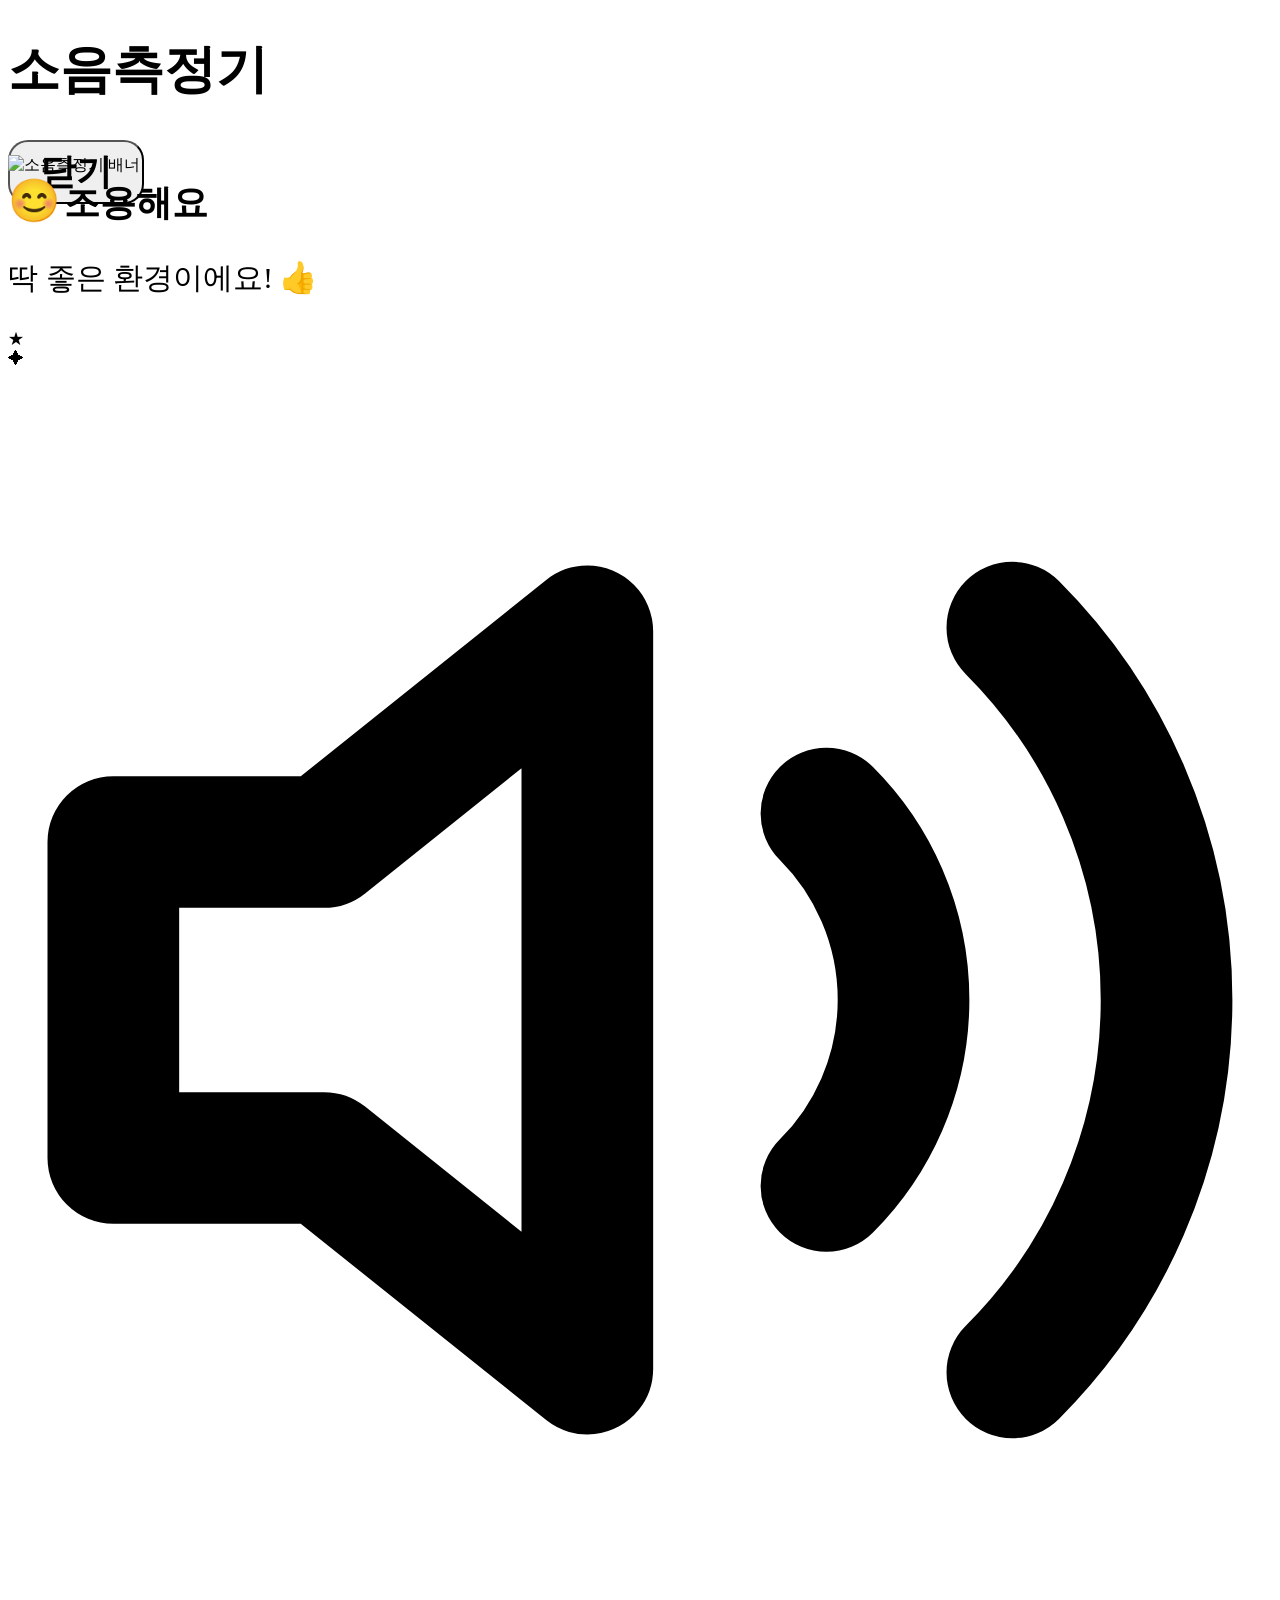
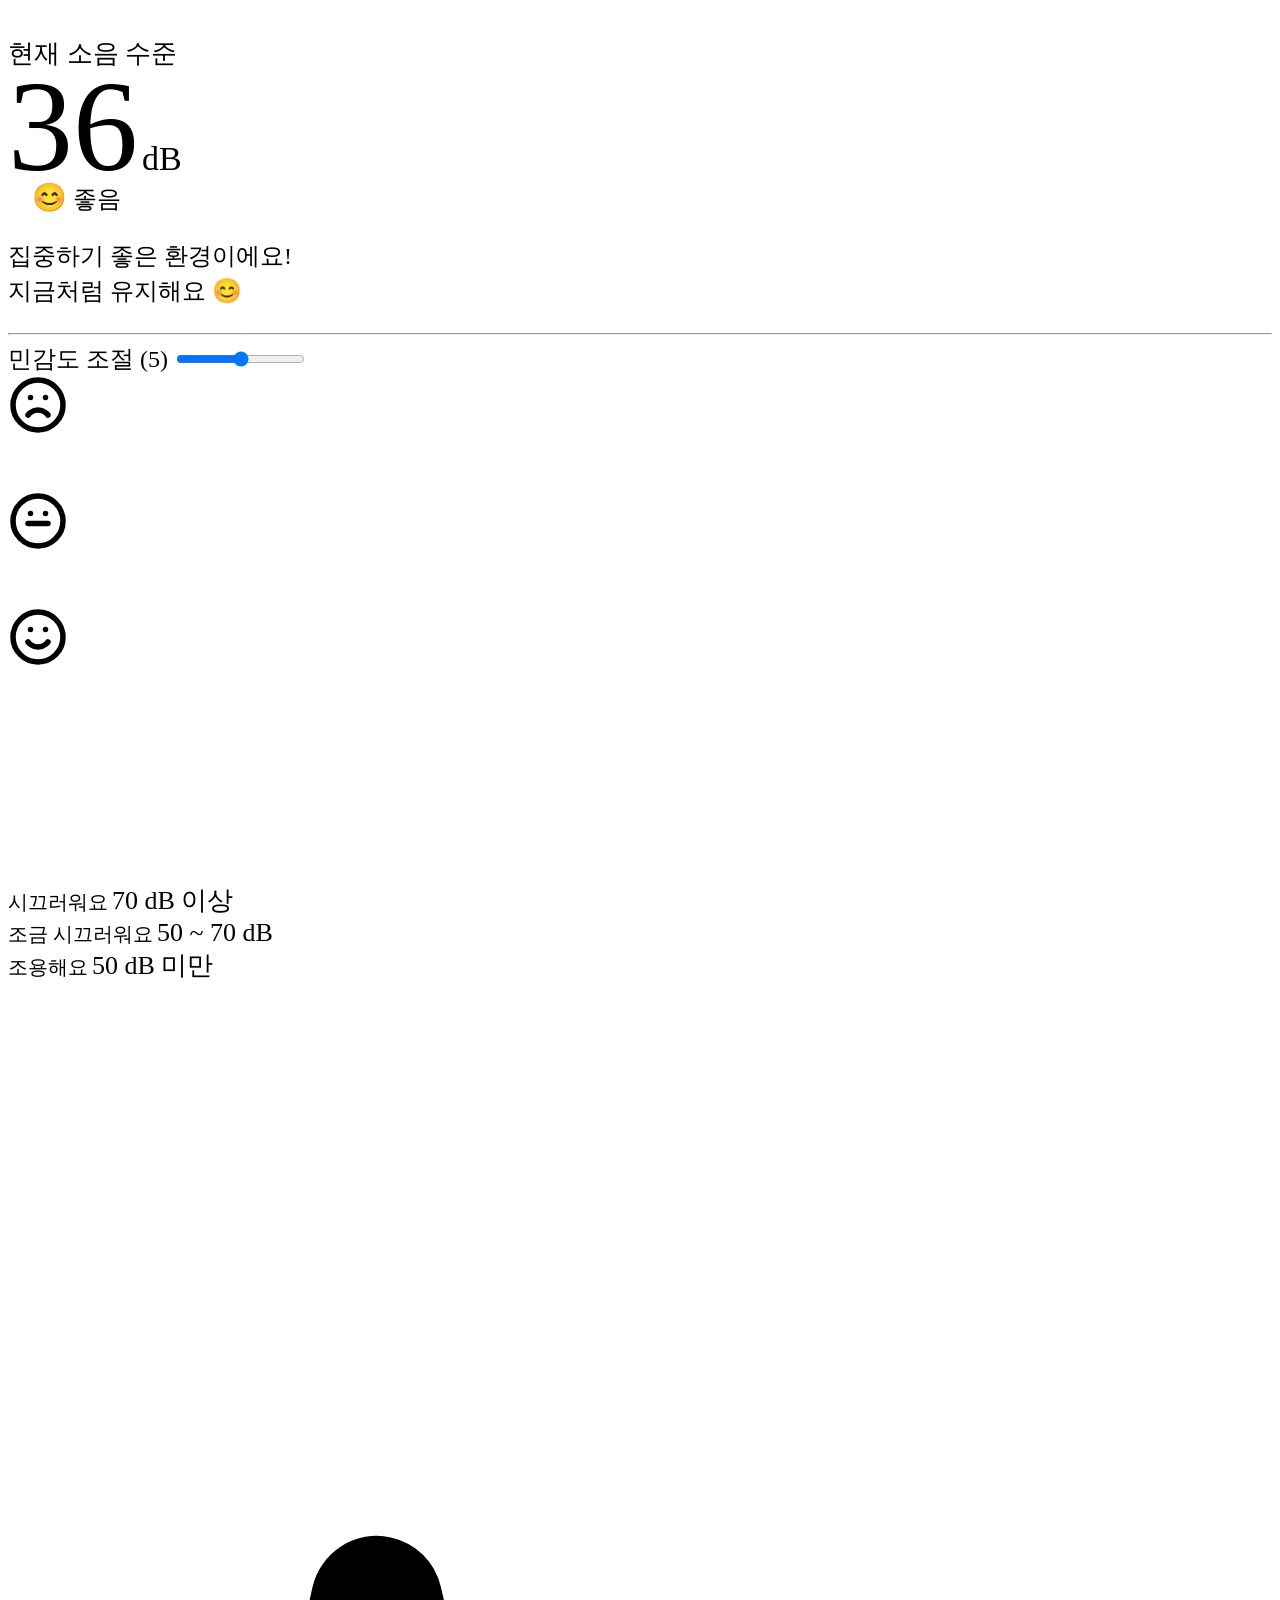
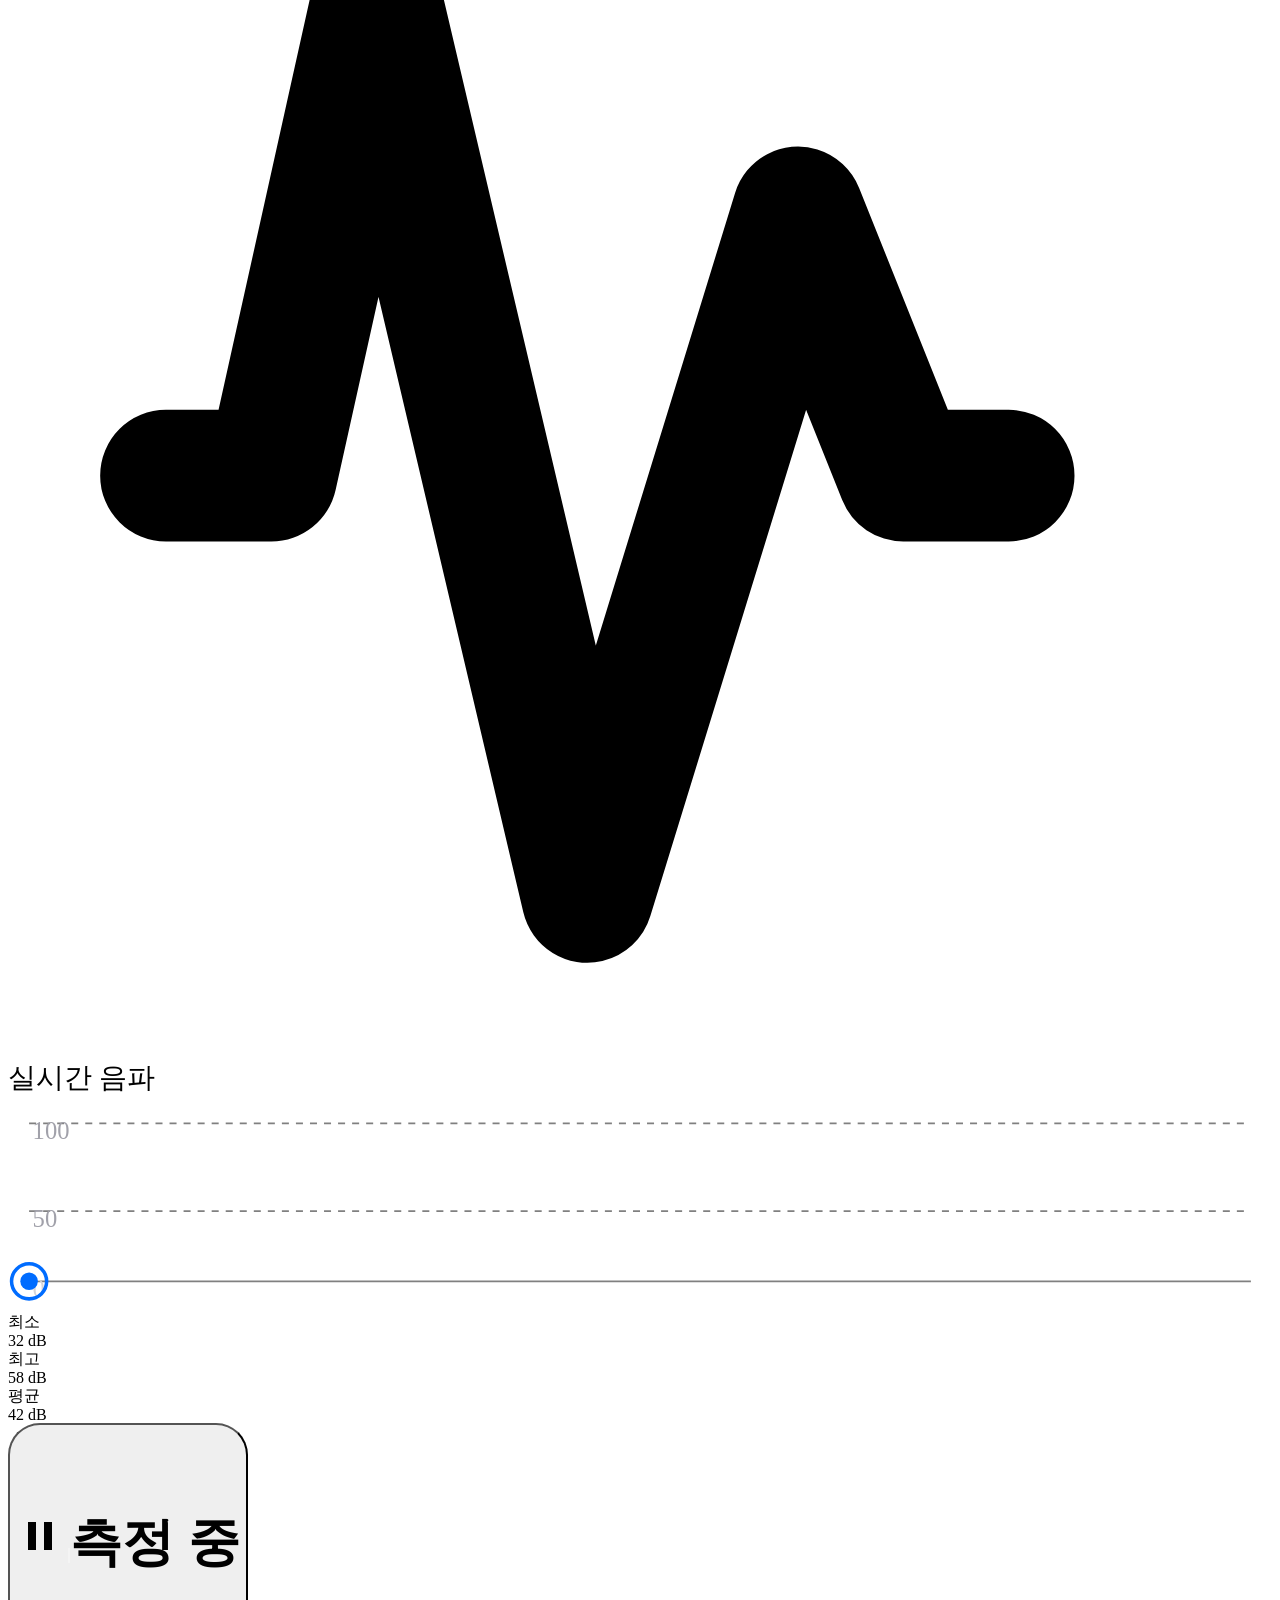
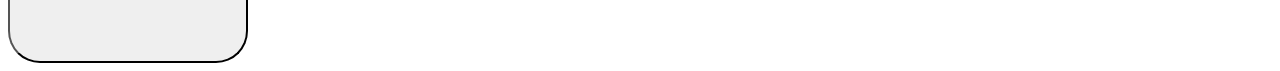
==== public/index.html @ 73f195c9 "feat: initialize noise meter application Set up the project structure with a React-based noise measu" ====
<!DOCTYPE html>
<html lang="ko">
<head>
  <meta charset="UTF-8">
  <meta name="viewport" content="width=device-width, initial-scale=1.0, maximum-scale=1.0, user-scalable=no, viewport-fit=cover">
  <title>소음측정기 WebView</title>
  <!-- Tailwind CSS CDN for easy offline/embedded layout rendering with zero compilation -->
  <script src="https://cdn.tailwindcss.com"></script>
  <script>
    tailwind.config = {
      theme: {
        extend: {
          colors: {
            'brand-main': '#0052E0',
          }
        }
      }
    }
  </script>
  <!-- Link to our clean, dedicated style file for advanced animations and glassmorphism -->
  <link rel="stylesheet" href="/style.css">
</head>
<body class="bg-[#EBF4FF] h-screen w-screen overflow-hidden">

  <!-- Fullscreen container matching standard mobile Webviews -->
  <div class="h-screen w-screen bg-[#EBF4FF] relative overflow-hidden flex flex-col justify-between select-none">

    <!-- ----------------- HEADER STYLING ----------------- -->
    <div class="w-full flex justify-between items-center px-6 relative z-50 shrink-0" style="height: 120px;">
      <!-- Combined Left Container for Title -->
      <div class="flex items-center gap-4">
        <h1 style="font-size: 52px; font-weight: 600;" class="text-gray-800 tracking-tight leading-none">소음측정기</h1>
      </div>

      <!-- Close Action Button with 20px rounded border -->
      <button onclick="parent.postMessage('close', '*')" class="bg-white hover:bg-slate-50 border border-gray-200 text-gray-700 shadow-sm hover:shadow active:scale-95 transition-all cursor-pointer flex items-center justify-center" style="font-size: 36px; font-weight: 600; padding: 12px 30px; line-height: 1; border-radius: 20px;">
        닫기
      </button>
    </div>

    <!-- ----------------- CORE DATA VIEWER BODY (SCROLL-FREE LAYOUT) ----------------- -->
    <div class="flex-1 flex flex-col justify-start px-5 pb-0 pt-4 gap-2 overflow-hidden">
      
      <!-- AI MASCOT CARD - 3D Polar bear rendering with speech bubble overlay -->
      <div class="relative w-full h-[320px] rounded-[24px] overflow-hidden shadow-[0_8px_16px_rgba(0,108,255,0.06)] border border-white/60 shrink-0">
        <!-- 3D Rendered Banner Background -->
        <img src="/noise.png" alt="소음측정기 배너" class="absolute inset-0 w-full h-full object-cover pointer-events-none">
        
        <!-- Subtle shadow overlay layout gradient -->
        <div class="absolute inset-x-0 bottom-0 h-1/2 bg-gradient-to-t from-blue-900/5 to-transparent pointer-events-none"></div>

        <!-- Dynamic Speech Bubble Overlay -->
        <div id="mascot-bubble" class="absolute right-[115px] top-1/2 -translate-y-1/2 z-10 transition-all duration-500" style="max-width: 416px; width: 62%;">
          <div class="glass-card p-4 rounded-2xl shadow-xl border border-white/95 bg-white/95 transition-all duration-500 relative">
            
            <!-- Speech bubble triangle arrow point -->
            <div class="absolute left-[-12px] top-[50%] -translate-y-1/2 w-0 h-0 border-t-[8px] border-t-transparent border-r-[12px] border-r-white/95 border-b-[8px] border-b-transparent"></div>
            
            <div class="flex items-center gap-1.5 mb-1.5">
              <span id="bubble-icon" style="font-size: 42px;" class="leading-none">😊</span>
              <span id="bubble-title" style="font-size: 36px; font-weight: 900;" class="tracking-tight text-[#31B272]">조용해요</span>
            </div>
            
            <p id="bubble-desc" style="font-size: 30px;" class="text-gray-700 font-normal leading-tight truncate">딱 좋은 환경이에요! 👍</p>
          </div>

          <!-- Decorative Stars -->
          <div class="absolute -top-3 right-4 text-xs text-yellow-300 opacity-80 animate-pulse">★</div>
          <div class="absolute -bottom-3 left-2 text-[10px] text-blue-400 opacity-60">✦</div>
        </div>
      </div>

      <!-- MAIN CARD: LOGICAL CURRENT DECIBEL MEASUREMENT -->
      <div style="flex: 1.2 1 auto; min-height: 640px;" class="glass-card rounded-[24px] p-6 relative overflow-hidden flex flex-col justify-between">
        
        <!-- Header title of the measurement widget with sensitivity slider -->
        <div class="flex flex-col sm:flex-row sm:items-center justify-between gap-3 mb-1 w-full shrink-0">
          <div class="flex items-center gap-2">
            <span class="flex items-center justify-center w-8 h-8 rounded-full bg-blue-50 text-brand-main shrink-0">
              <!-- Speaker/Volume Icon -->
              <svg class="w-5 h-5 text-[#0052E0]" viewBox="0 0 24 24" fill="none" stroke="currentColor" stroke-width="2.5" stroke-linecap="round" stroke-linejoin="round">
                <polygon points="11 5 6 9 2 9 2 15 6 15 11 19 11 5"></polygon>
                <path d="M15.54 8.46a5 5 0 0 1 0 7.07"></path>
                <path d="M19.07 4.93a10 10 0 0 1 0 14.14"></path>
              </svg>
            </span>
            <span style="font-size: 26px;" class="font-extrabold text-slate-800 tracking-tight leading-none text-left">현재 소음 수준</span>
          </div>
        </div>

        <!-- Current Decibel Indicator (Left) & Vertical Traffic Light Cylinder (Right) -->
        <div class="flex flex-col sm:flex-row items-center justify-center gap-10 sm:gap-20 pt-3 pb-1 w-full overflow-hidden flex-1">
          
          <!-- Left: Decibel value counters, Badge, and Recommendations -->
          <div class="flex-1 flex flex-col justify-center items-center sm:items-start pl-1 select-none w-full max-w-[280px] -mt-5 sm:-mt-8">
            <!-- Large Decibel indicator -->
            <div class="flex items-baseline gap-3 mt-3 sm:mt-4 mb-1">
              <span id="db-number" style="font-size: 130px; line-height: 0.85;" class="font-rounded font-extrabold tracking-tighter text-[#1e293b] tabular-nums">36</span>
              <span style="font-size: 34px;" class="font-extrabold text-[#475569] tracking-tight shrink-0 font-rounded">dB</span>
            </div>

            <!-- Dynamic sound warning status badge -->
            <div class="mt-2.5 mb-3 flex select-none">
              <span id="db-badge" style="font-size: 24px; padding: 10px 24px; gap: 8px;" class="inline-flex items-center rounded-full font-bold shadow-md tracking-tight bg-[#31B272] text-white">
                <span style="font-size: 28px;">😊</span>
                <span>좋음</span>
              </span>
            </div>

            <!-- Contextual recommendation instructions -->
            <p id="recommendation-text" style="font-size: 24px; max-width: 380px; line-height: 1.45;" class="font-medium mt-3 text-slate-600 text-center sm:text-left break-keep shrink-0">
              집중하기 좋은 환경이에요!<br>지금처럼 유지해요 😊
            </p>

            <!-- Divider & Sensitivity Slider (가벼운 수다 소리가 나요! 밑에 가로줄 및 기능 추가) -->
            <hr class="w-full border-t border-slate-300 mt-12 mb-8 opacity-50">
            <div class="w-full flex flex-col gap-5 shrink-0 select-none">
              <span style="font-size: 24px;" class="font-extrabold text-[#475569] leading-none text-center sm:text-left">
                민감도 조절 (<span id="sensitivity-val" class="text-[#0052E0] font-black">5</span>)
              </span>
              <input type="range" id="sensitivity-slider" min="0" max="10" value="5" class="w-full h-8 bg-slate-200 rounded-2xl appearance-none cursor-pointer accent-[#0052E0]" style="outline: none;">
            </div>
          </div>

          <!-- Right side: Traffic Light & Legend Vertical Alignment -->
          <div class="flex items-center justify-center gap-6 shrink-0 select-none mx-auto">
            
            <!-- Vertical Traffic Light Cylinder (Cylinder physical housing) -->
            <div class="traffic-housing rounded-full flex flex-col items-center justify-between py-10 px-6 shrink-0" style="width: 164px; height: 508px; gap: 28px;">
               
              <!-- Red Light (Top) -->
              <div class="relative">
                <div id="lamp-red" class="rounded-full flex items-center justify-center transition-all duration-300 relative bg-slate-50 border-[6px] border-slate-200/50 z-0 overflow-visible shadow-inner" style="width: 116px; height: 116px;">
                  <!-- Sad Face Icon -->
                  <svg class="text-slate-300 transition-colors duration-300" style="width: 60px; height: 60px;" viewBox="0 0 24 24" fill="none" stroke="currentColor" stroke-width="2.2" stroke-linecap="round" stroke-linejoin="round">
                    <circle cx="12" cy="12" r="10" />
                    <path d="M16 16s-1.5-2-4-2-4 2-4 2" />
                    <line x1="9" y1="9" x2="9.01" y2="9" />
                    <line x1="15" y1="9" x2="15.01" y2="9" />
                  </svg>
                  <span class="ping-ripple hidden absolute -inset-[6px] rounded-full border border-red-400/30 animate-ping opacity-60 pointer-events-none"></span>
                </div>
              </div>

              <!-- Yellow Light (Middle) -->
              <div class="relative">
                <div id="lamp-yellow" class="rounded-full flex items-center justify-center transition-all duration-300 relative bg-slate-50 border-[6px] border-slate-200/50 z-0 overflow-visible shadow-inner" style="width: 116px; height: 116px;">
                  <!-- Neutral Face Icon -->
                  <svg class="text-slate-300 transition-colors duration-300" style="width: 60px; height: 60px;" viewBox="0 0 24 24" fill="none" stroke="currentColor" stroke-width="2.2" stroke-linecap="round" stroke-linejoin="round">
                    <circle cx="12" cy="12" r="10" />
                    <line x1="8" y1="13" x2="16" y2="13" />
                    <line x1="9" y1="9" x2="9.01" y2="9" />
                    <line x1="15" y1="9" x2="15.01" y2="9" />
                  </svg>
                  <span class="ping-ripple hidden absolute -inset-[6px] rounded-full border border-yellow-400/30 animate-ping opacity-60 pointer-events-none"></span>
                </div>
              </div>

              <!-- Green Light (Bottom) -->
              <div class="relative">
                <div id="lamp-green" class="rounded-full flex items-center justify-center transition-all duration-300 relative bg-slate-50 border-[6px] border-slate-200/50 z-0 overflow-visible shadow-inner" style="width: 116px; height: 116px;">
                  <!-- Smile Face Icon -->
                  <svg class="text-slate-300 transition-colors duration-300" style="width: 60px; height: 60px;" viewBox="0 0 24 24" fill="none" stroke="currentColor" stroke-width="2.2" stroke-linecap="round" stroke-linejoin="round">
                    <circle cx="12" cy="12" r="10" />
                    <path d="M8 14s1.5 2 4 2 4-2 4-2" />
                    <line x1="9" y1="9" x2="9.01" y2="9" />
                    <line x1="15" y1="9" x2="15.01" y2="9" />
                  </svg>
                  <span class="ping-ripple hidden absolute -inset-[6px] rounded-full border border-emerald-400/30 animate-ping opacity-60 pointer-events-none"></span>
                </div>
              </div>

            </div>
          </div>

            <!-- Vertical Legend Rows Aligned to Lamps -->
            <div class="flex flex-col justify-between py-1 shrink-0" style="height: 508px; width: 280px; gap: 28px;">
              
              <!-- Red row (시끄러워요) -->
              <div id="row-red" class="flex flex-col justify-center rounded-3xl px-6 py-4 transition-all h-[116px] border border-transparent">
                <span style="font-size: 20px;" class="font-semibold text-slate-600 leading-none">시끄러워요</span>
                <span style="font-size: 26px;" class="font-extrabold text-red-500 tracking-tight mt-2 leading-none">70 dB 이상</span>
              </div>

              <!-- Yellow row (보통 소음) -->
              <div id="row-yellow" class="flex flex-col justify-center rounded-3xl px-6 py-4 transition-all h-[116px] border border-transparent">
                <span style="font-size: 20px;" class="font-semibold text-slate-600 leading-none">조금 시끄러워요</span>
                <span style="font-size: 26px;" class="font-extrabold text-amber-500 tracking-tight mt-2 leading-none">50 ~ 70 dB</span>
              </div>

              <!-- Green row (조용해요) -->
              <div id="row-green" class="flex flex-col justify-center rounded-3xl px-6 py-4 transition-all h-[116px] border border-transparent bg-emerald-50 border-emerald-100/30">
                <span style="font-size: 20px;" class="font-semibold text-slate-600 leading-none">조용해요</span>
                <span style="font-size: 26px;" class="font-extrabold text-[#31B272] tracking-tight mt-2 leading-none">50 dB 미만</span>
              </div>

            </div>

          </div>

      </div>

      <!-- WAVEFORM CHART (실시간 음파) -->
      <div class="glass-card rounded-[24px] pt-5 pb-4 px-5 relative min-h-[90px] flex flex-col justify-between overflow-hidden">
        <div class="flex justify-between items-center mb-3 px-5">
          <div class="flex items-center gap-2">
            <span class="flex items-center justify-center w-9 h-9 rounded-full bg-[#31B272]/10 text-[#31B272] shrink-0">
              <svg class="w-6 h-6 animate-pulse text-[#31B272]" viewBox="0 0 24 24" fill="none" stroke="currentColor" stroke-width="2.5" stroke-linecap="round" stroke-linejoin="round">
                <path d="M3 13h2l2-9 4 17 4-13 2 5h2" />
              </svg>
            </span>
            <span style="font-size: 28px;" class="font-bold text-slate-700">실시간 음파</span>
          </div>
        </div>

        <!-- Real-Wave Dynamic SVG canvas implementation -->
        <div class="w-full">
          <div class="relative w-full aspect-[25/6.4] sm:aspect-[25/5.6] md:aspect-[25/4.8] bg-slate-500/5 p-0 overflow-hidden">
            <svg viewBox="0 0 720 120" class="w-full h-full text-brand-main">
              <defs>
                <linearGradient id="waveGradient" x1="0" y1="0" x2="0" y2="1">
                  <stop offset="0%" stop-color="#006CFF" stop-opacity="0.35" />
                  <stop offset="60%" stop-color="#31B272" stop-opacity="0.15" />
                  <stop offset="100%" stop-color="#EBF4FF" stop-opacity="0.01" />
                </linearGradient>
                <linearGradient id="lineGradient" x1="0" y1="0" x2="1" y2="0">
                  <stop offset="0%" stop-color="#31B272" />
                  <stop offset="50%" stop-color="#006CFF" />
                  <stop offset="100%" stop-color="#FF6B6B" />
                </linearGradient>
              </defs>

              <!-- Threshold Limit Lines -->
              <!-- 100 dB limit -->
              <line x1="12" y1="15" x2="708" y2="15" stroke="gray" stroke-width="1" stroke-dasharray="4 4" class="opacity-15"></line>
              <text x="14" y="24" fill="#a1a1aa" style="font-size: 14px;" class="font-bold font-mono opacity-80">100</text>
              
              <!-- 50 dB limit -->
              <line x1="12" y1="65" x2="708" y2="65" stroke="gray" stroke-width="1" stroke-dasharray="4 4" class="opacity-15"></line>
              <text x="14" y="74" fill="#a1a1aa" style="font-size: 14px;" class="font-bold font-mono opacity-80">50</text>
              
              <!-- 0 / 20 dB baseline limit -->
              <line x1="12" y1="105" x2="708" y2="105" stroke="gray" stroke-width="1" class="opacity-10"></line>
              <text x="14" y="114" fill="#d4d4d8" style="font-size: 14px;" class="font-bold font-mono opacity-80">0</text>

              <!-- Dynamic Paths computed by app.js -->
              <path id="svg-wave-fill" d="" fill="url(#waveGradient)"></path>
              <path id="svg-wave-outline" d="" fill="none" stroke="url(#lineGradient)" stroke-width="3.2" stroke-linecap="round" stroke-linejoin="round"></path>

              <!-- Leading flashing signal dot -->
              <g id="svg-wave-pulsing-dot-group" transform="translate(12, 105)">
                <circle cx="0" cy="0" r="5" fill="#006CFF" class="pulse-core"></circle>
                <circle cx="0" cy="0" r="10" fill="none" stroke="#006CFF" stroke-width="2" class="pulse-glow animate-ping opacity-40"></circle>
              </g>
            </svg>
          </div>
        </div>
      </div>

      <!-- THREE COLUMNS SUMMARY STATS CARDS -->
      <div class="grid grid-cols-3 gap-3">
         <!-- Minimum -->
        <div class="glass-card rounded-[22px] p-2 flex flex-col items-center justify-center text-center h-[120px]">
          <span class="text-[22px] font-semibold text-slate-500 leading-none">최소</span>
          <div id="stat-min-text" class="font-black text-blue-500 font-rounded mt-2 text-3xl" style="line-height: 1;">32 <span style="font-size: 16px;" class="font-normal text-slate-400">dB</span></div>
        </div>
        <!-- Maximum -->
        <div class="glass-card rounded-[22px] p-2 flex flex-col items-center justify-center text-center h-[120px]">
          <span class="text-[22px] font-semibold text-slate-500 leading-none">최고</span>
          <div id="stat-max-text" class="font-black text-red-500 font-rounded mt-2 text-3xl" style="line-height: 1;">58 <span style="font-size: 16px;" class="font-normal text-slate-400">dB</span></div>
        </div>
        <!-- Average -->
        <div class="glass-card rounded-[22px] p-2 flex flex-col items-center justify-center text-center h-[120px]">
          <span class="text-[22px] font-semibold text-slate-500 leading-none">평균</span>
          <div id="stat-avg-text" class="font-black text-brand-main font-rounded mt-2 text-3xl" style="line-height: 1;">42 <span style="font-size: 16px;" class="font-normal text-slate-400">dB</span></div>
        </div>
      </div>

    </div>

    <!-- ----------------- FLOATING RECYCLED ACTION FOOTER ----------------- -->
    <div class="w-full bg-[#EBF4FF] pt-0 pb-4 px-5 flex flex-col items-center gap-1 shrink-0 z-50">
      <div class="relative w-full overflow-visible py-0 flex items-center justify-center">
        <!-- Pulse animation outward overlays -->
        <div id="toggle-ripple-1" class="absolute inset-x-0 inset-y-1 bg-[#0052E0]/15 animate-ripple-1 pointer-events-none" style="border-radius: 32px;"></div>
        <div id="toggle-ripple-2" class="absolute inset-x-0 inset-y-1 bg-[#02b3c2]/10 animate-ripple-2 pointer-events-none" style="border-radius: 32px;"></div>

        <!-- Custom Action Start/Stop Toggle button -->
        <button id="toggle-btn" class="w-full flex items-center justify-center hover:shadow-lg active:scale-[0.98] transition-all duration-300 relative overflow-hidden animate-gradient-mint-blue text-white shadow-[0_12px_30px_rgba(2,179,194,0.35)] cursor-pointer" style="height: 240px; border-radius: 32px;">
          <div class="flex items-center relative z-10 text-white" style="gap: 24px;">
            <!-- SVG Pause Icon -->
            <svg class="w-10 h-10 text-white shrink-0" fill="currentColor" viewBox="0 0 24 24" style="width: 48px; height: 48px;">
              <path d="M6 19h4V5H6v14zm8-14v14h4V5h-4z" />
            </svg>
            <span style="border-left: 2px solid rgba(255,255,255,0.3); height: 48px;" class="shrink-0"></span>
            <span style="font-size: 52px; font-weight: 600;" class="tracking-tight leading-none shrink-0 border-none">측정 중</span>
          </div>
          <span class="absolute inset-0 bg-white/10 animate-breath pointer-events-none z-[1]"></span>
        </button>
      </div>
    </div>

  </div>

  <!-- Dynamic controller logic linking microphone listener with live visualization -->
  <script src="/app.js" defer></script>
</body>
</html>
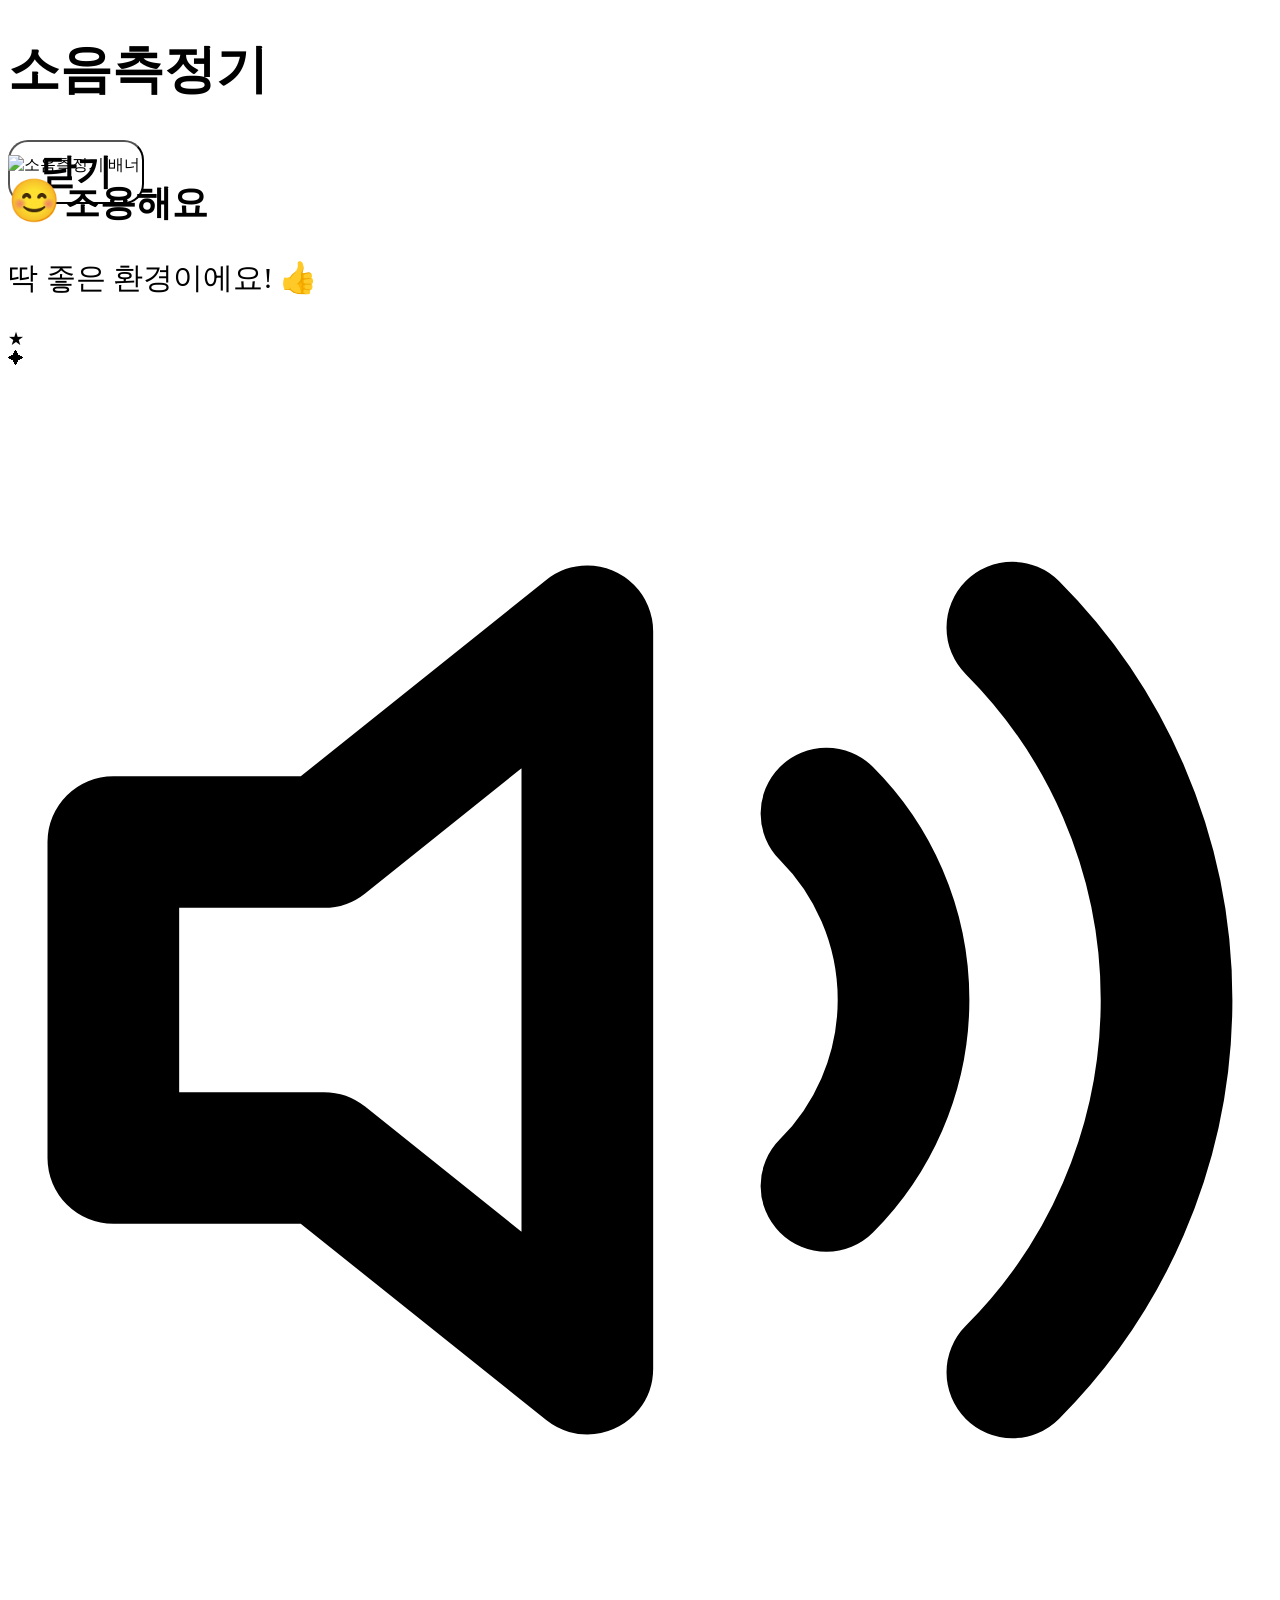
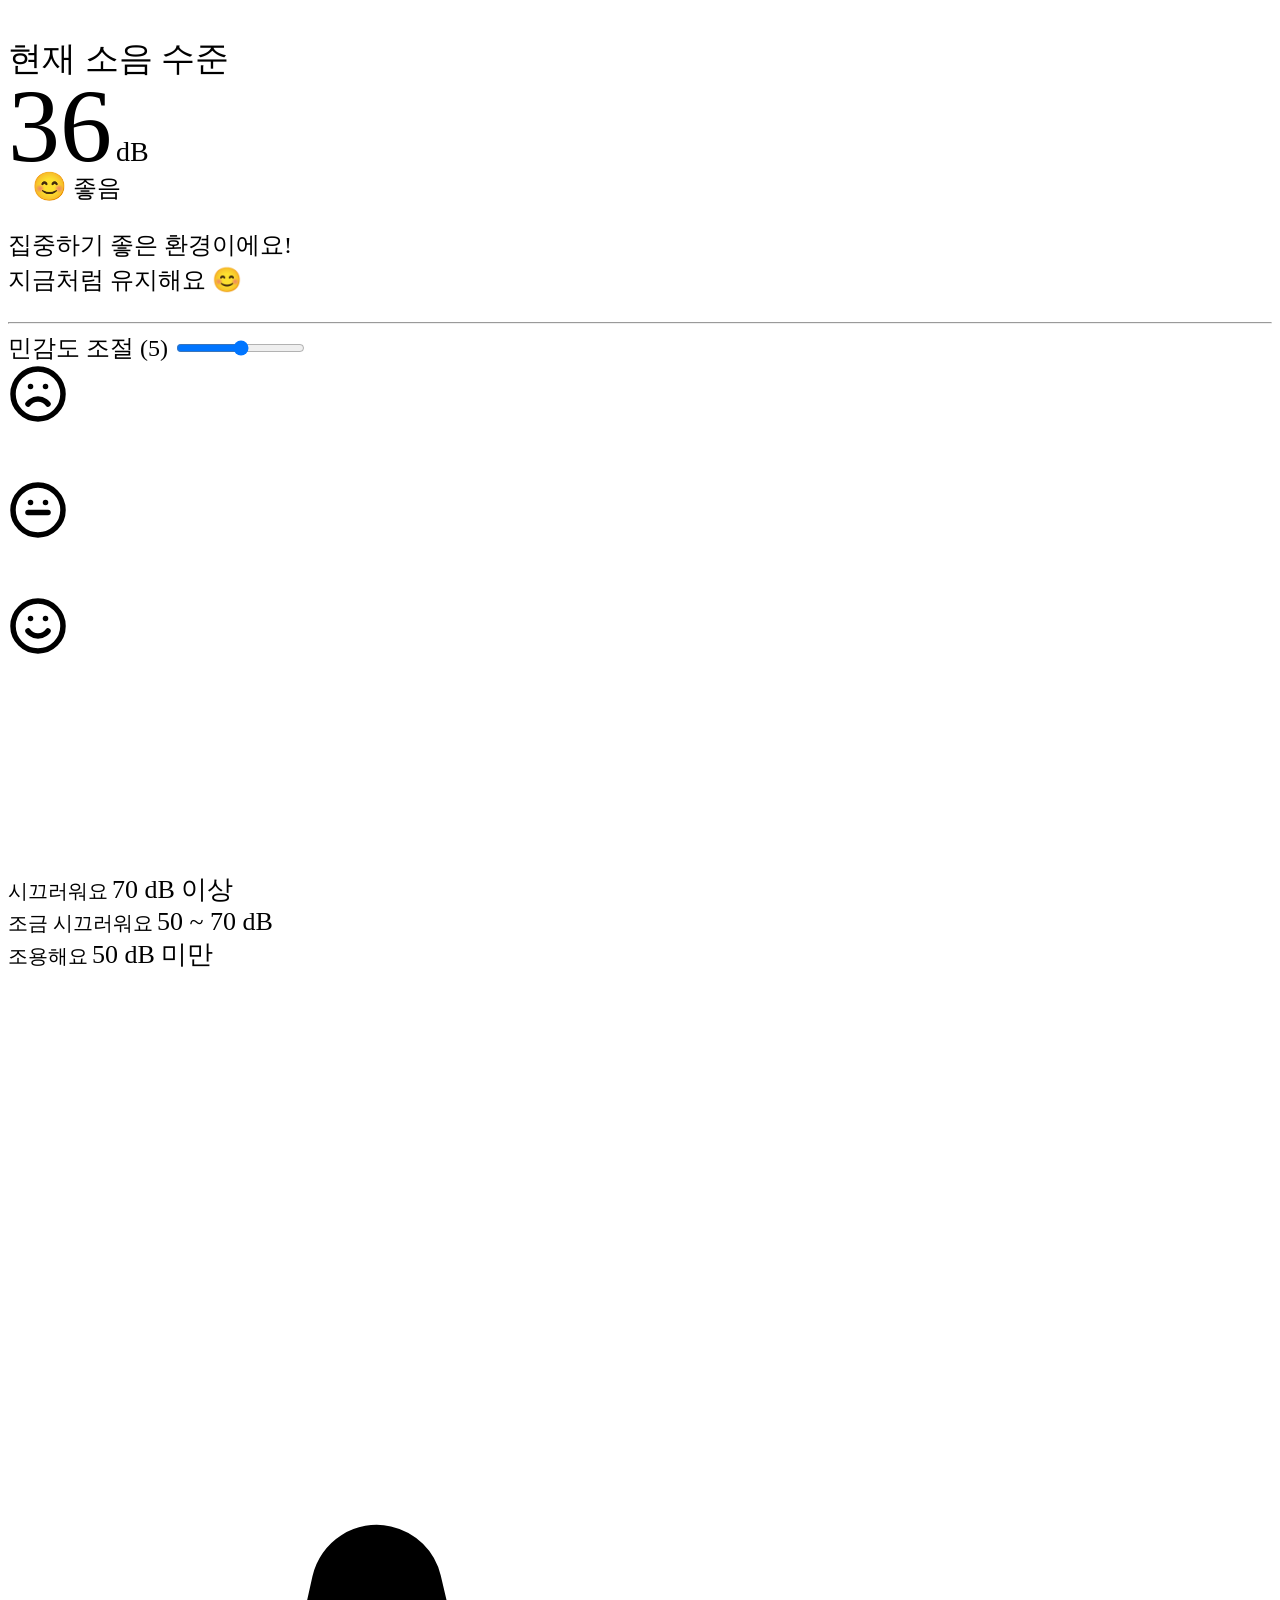
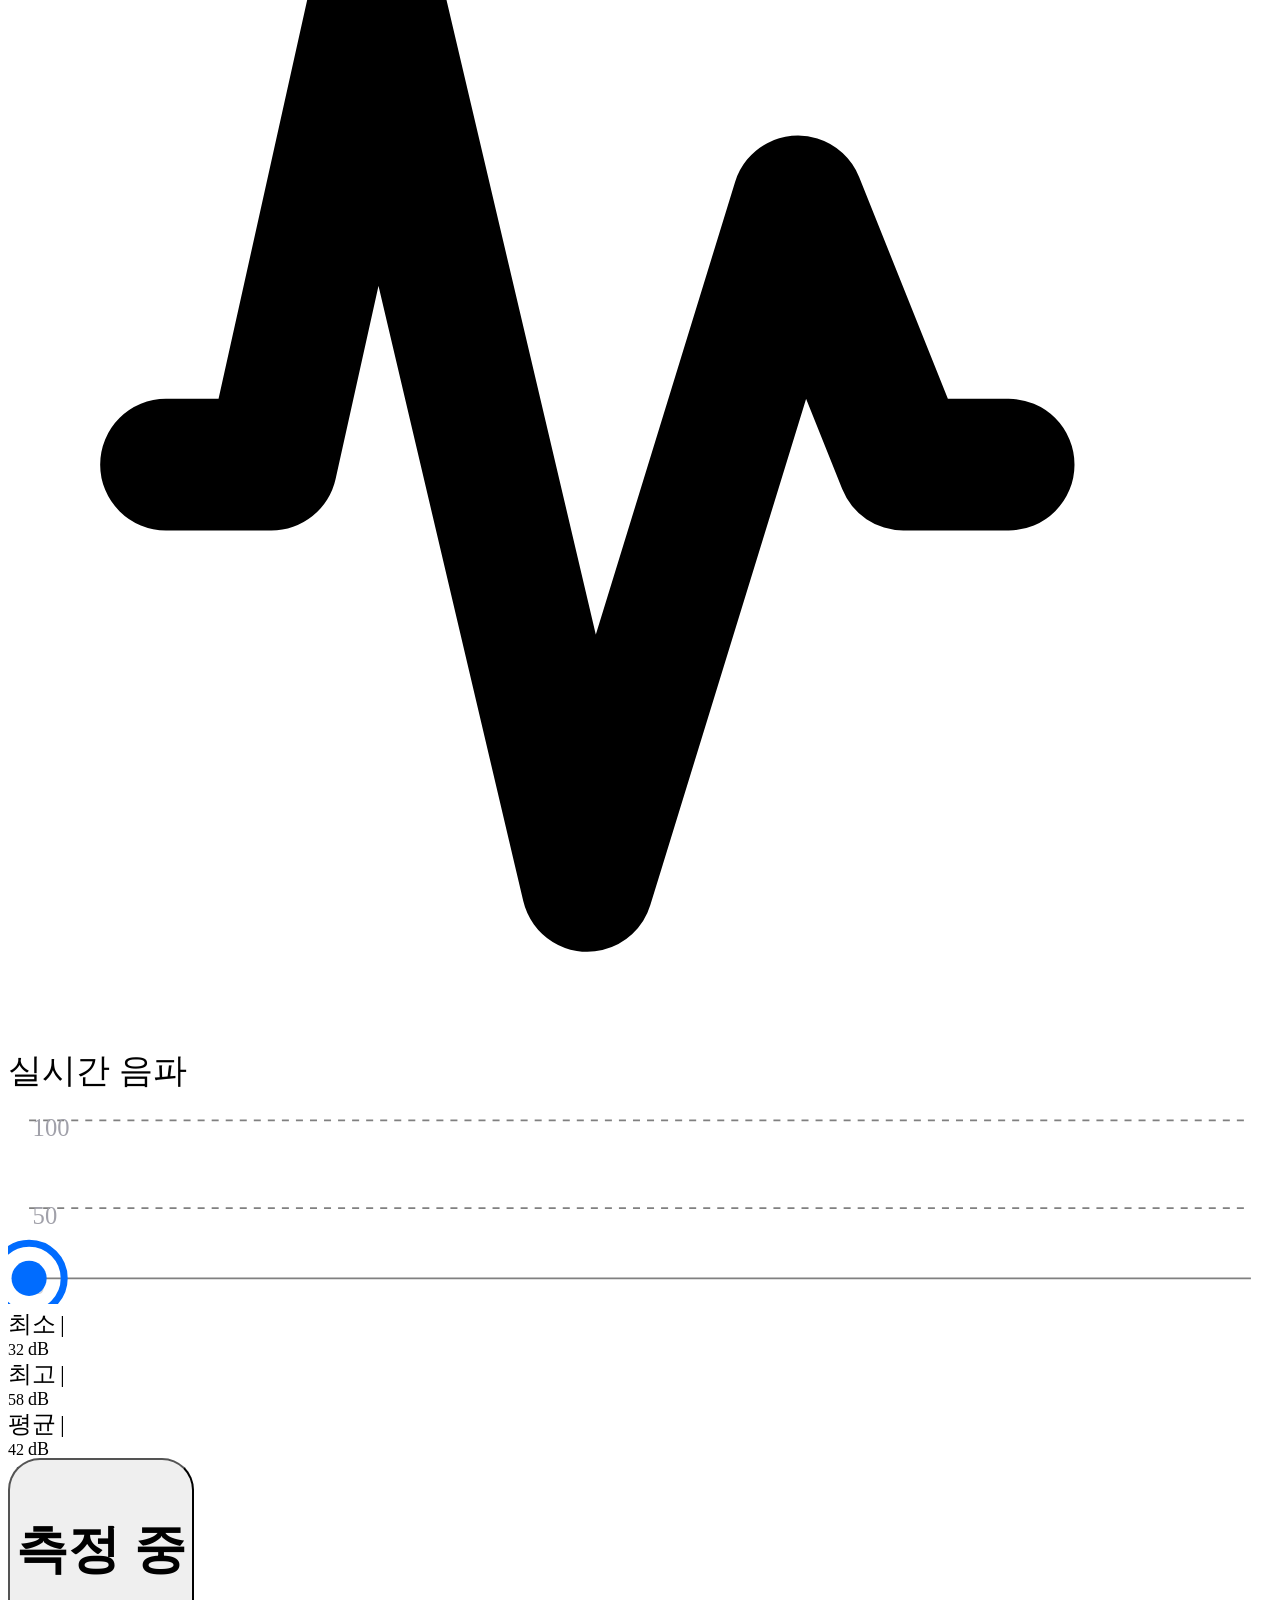
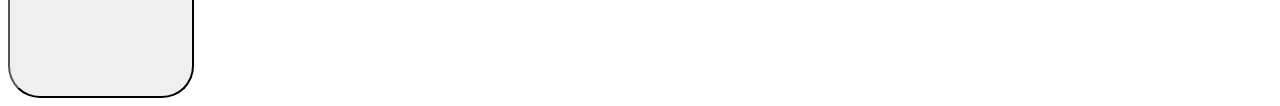
==== commit 38c55c72: "refactor: optimize UI animations and button state Update CSS ripple effects, improve measurement but" ====
--- a/public/index.html
+++ b/public/index.html
@@ -33,7 +33,7 @@
       </div>
 
       <!-- Close Action Button with 20px rounded border -->
-      <button onclick="parent.postMessage('close', '*')" class="bg-white hover:bg-slate-50 border border-gray-200 text-gray-700 shadow-sm hover:shadow active:scale-95 transition-all cursor-pointer flex items-center justify-center" style="font-size: 36px; font-weight: 600; padding: 12px 30px; line-height: 1; border-radius: 20px;">
+      <button onclick="parent.postMessage('close', '*')" class="bg-white hover:bg-slate-50 border border-gray-200 text-gray-700 shadow-sm hover:shadow active:scale-95 transition-all cursor-pointer flex items-center justify-center" style="font-size: 36px; font-weight: 600; background-color: #ffffff; padding: 12px 30px; line-height: 1; border-radius: 20px;">
         닫기
       </button>
     </div>
@@ -75,28 +75,28 @@
         
         <!-- Header title of the measurement widget with sensitivity slider -->
         <div class="flex flex-col sm:flex-row sm:items-center justify-between gap-3 mb-1 w-full shrink-0">
-          <div class="flex items-center gap-2">
-            <span class="flex items-center justify-center w-8 h-8 rounded-full bg-blue-50 text-brand-main shrink-0">
+          <div class="flex items-center gap-3">
+            <span class="flex items-center justify-center w-10 h-10 rounded-full bg-blue-50 text-brand-main shrink-0">
               <!-- Speaker/Volume Icon -->
-              <svg class="w-5 h-5 text-[#0052E0]" viewBox="0 0 24 24" fill="none" stroke="currentColor" stroke-width="2.5" stroke-linecap="round" stroke-linejoin="round">
+              <svg class="w-6 h-6 text-[#0052E0]" viewBox="0 0 24 24" fill="none" stroke="currentColor" stroke-width="2.5" stroke-linecap="round" stroke-linejoin="round">
                 <polygon points="11 5 6 9 2 9 2 15 6 15 11 19 11 5"></polygon>
                 <path d="M15.54 8.46a5 5 0 0 1 0 7.07"></path>
                 <path d="M19.07 4.93a10 10 0 0 1 0 14.14"></path>
               </svg>
             </span>
-            <span style="font-size: 26px;" class="font-extrabold text-slate-800 tracking-tight leading-none text-left">현재 소음 수준</span>
+            <span style="font-size: 34px;" class="font-extrabold text-slate-800 tracking-tight leading-none text-left">현재 소음 수준</span>
           </div>
         </div>
 
         <!-- Current Decibel Indicator (Left) & Vertical Traffic Light Cylinder (Right) -->
-        <div class="flex flex-col sm:flex-row items-center justify-center gap-10 sm:gap-20 pt-3 pb-1 w-full overflow-hidden flex-1">
+        <div class="flex flex-col sm:flex-row items-center justify-center gap-10 sm:gap-20 pt-3 pb-6 w-full flex-1 overflow-visible">
           
           <!-- Left: Decibel value counters, Badge, and Recommendations -->
           <div class="flex-1 flex flex-col justify-center items-center sm:items-start pl-1 select-none w-full max-w-[280px] -mt-5 sm:-mt-8">
             <!-- Large Decibel indicator -->
             <div class="flex items-baseline gap-3 mt-3 sm:mt-4 mb-1">
-              <span id="db-number" style="font-size: 130px; line-height: 0.85;" class="font-rounded font-extrabold tracking-tighter text-[#1e293b] tabular-nums">36</span>
-              <span style="font-size: 34px;" class="font-extrabold text-[#475569] tracking-tight shrink-0 font-rounded">dB</span>
+              <span id="db-number" style="font-size: 104px; line-height: 0.85;" class="font-rounded font-extrabold tracking-tighter text-[#1e293b] tabular-nums">36</span>
+              <span style="font-size: 28px;" class="font-extrabold text-[#475569] tracking-tight shrink-0 font-rounded">dB</span>
             </div>
 
             <!-- Dynamic sound warning status badge -->
@@ -203,13 +203,13 @@
       <!-- WAVEFORM CHART (실시간 음파) -->
       <div class="glass-card rounded-[24px] pt-5 pb-4 px-5 relative min-h-[90px] flex flex-col justify-between overflow-hidden">
         <div class="flex justify-between items-center mb-3 px-5">
-          <div class="flex items-center gap-2">
-            <span class="flex items-center justify-center w-9 h-9 rounded-full bg-[#31B272]/10 text-[#31B272] shrink-0">
+          <div class="flex items-center gap-3">
+            <span class="flex items-center justify-center w-10 h-10 rounded-full bg-[#31B272]/10 text-[#31B272] shrink-0">
               <svg class="w-6 h-6 animate-pulse text-[#31B272]" viewBox="0 0 24 24" fill="none" stroke="currentColor" stroke-width="2.5" stroke-linecap="round" stroke-linejoin="round">
                 <path d="M3 13h2l2-9 4 17 4-13 2 5h2" />
               </svg>
             </span>
-            <span style="font-size: 28px;" class="font-bold text-slate-700">실시간 음파</span>
+            <span style="font-size: 34px;" class="font-extrabold text-slate-800 tracking-tight leading-none">실시간 음파</span>
           </div>
         </div>
 
@@ -249,8 +249,8 @@
 
               <!-- Leading flashing signal dot -->
               <g id="svg-wave-pulsing-dot-group" transform="translate(12, 105)">
-                <circle cx="0" cy="0" r="5" fill="#006CFF" class="pulse-core"></circle>
-                <circle cx="0" cy="0" r="10" fill="none" stroke="#006CFF" stroke-width="2" class="pulse-glow animate-ping opacity-40"></circle>
+                <circle cx="0" cy="0" r="10" fill="#006CFF" class="pulse-core"></circle>
+                <circle cx="0" cy="0" r="20" fill="none" stroke="#006CFF" stroke-width="4" class="pulse-glow animate-ping opacity-40"></circle>
               </g>
             </svg>
           </div>
@@ -259,20 +259,29 @@
 
       <!-- THREE COLUMNS SUMMARY STATS CARDS -->
       <div class="grid grid-cols-3 gap-3">
-         <!-- Minimum -->
-        <div class="glass-card rounded-[22px] p-2 flex flex-col items-center justify-center text-center h-[120px]">
-          <span class="text-[22px] font-semibold text-slate-500 leading-none">최소</span>
-          <div id="stat-min-text" class="font-black text-blue-500 font-rounded mt-2 text-3xl" style="line-height: 1;">32 <span style="font-size: 16px;" class="font-normal text-slate-400">dB</span></div>
+        <!-- Minimum -->
+        <div class="glass-card rounded-[22px] px-4 py-2 flex flex-row items-center justify-center gap-3 text-center h-[96px]">
+          <span style="font-size: 24px;" class="font-bold text-slate-500 leading-none">최소</span>
+          <span class="text-slate-300 font-normal" style="font-size: 24px;">|</span>
+          <div id="stat-min-text" class="font-black text-blue-500 font-rounded text-3xl flex items-baseline gap-1" style="line-height: 1;">
+            32 <span style="font-size: 18px;" class="font-bold text-slate-400">dB</span>
+          </div>
         </div>
         <!-- Maximum -->
-        <div class="glass-card rounded-[22px] p-2 flex flex-col items-center justify-center text-center h-[120px]">
-          <span class="text-[22px] font-semibold text-slate-500 leading-none">최고</span>
-          <div id="stat-max-text" class="font-black text-red-500 font-rounded mt-2 text-3xl" style="line-height: 1;">58 <span style="font-size: 16px;" class="font-normal text-slate-400">dB</span></div>
+        <div class="glass-card rounded-[22px] px-4 py-2 flex flex-row items-center justify-center gap-3 text-center h-[96px]">
+          <span style="font-size: 24px;" class="font-bold text-slate-500 leading-none">최고</span>
+          <span class="text-slate-300 font-normal" style="font-size: 24px;">|</span>
+          <div id="stat-max-text" class="font-black text-red-500 font-rounded text-3xl flex items-baseline gap-1" style="line-height: 1;">
+            58 <span style="font-size: 18px;" class="font-bold text-slate-400">dB</span>
+          </div>
         </div>
         <!-- Average -->
-        <div class="glass-card rounded-[22px] p-2 flex flex-col items-center justify-center text-center h-[120px]">
-          <span class="text-[22px] font-semibold text-slate-500 leading-none">평균</span>
-          <div id="stat-avg-text" class="font-black text-brand-main font-rounded mt-2 text-3xl" style="line-height: 1;">42 <span style="font-size: 16px;" class="font-normal text-slate-400">dB</span></div>
+        <div class="glass-card rounded-[22px] px-4 py-2 flex flex-row items-center justify-center gap-3 text-center h-[96px]">
+          <span style="font-size: 24px;" class="font-bold text-slate-500 leading-none">평균</span>
+          <span class="text-slate-300 font-normal" style="font-size: 24px;">|</span>
+          <div id="stat-avg-text" class="font-black text-brand-main font-rounded text-3xl flex items-baseline gap-1" style="line-height: 1;">
+            42 <span style="font-size: 18px;" class="font-bold text-slate-400">dB</span>
+          </div>
         </div>
       </div>
 
@@ -282,18 +291,21 @@
     <div class="w-full bg-[#EBF4FF] pt-0 pb-4 px-5 flex flex-col items-center gap-1 shrink-0 z-50">
       <div class="relative w-full overflow-visible py-0 flex items-center justify-center">
         <!-- Pulse animation outward overlays -->
-        <div id="toggle-ripple-1" class="absolute inset-x-0 inset-y-1 bg-[#0052E0]/15 animate-ripple-1 pointer-events-none" style="border-radius: 32px;"></div>
-        <div id="toggle-ripple-2" class="absolute inset-x-0 inset-y-1 bg-[#02b3c2]/10 animate-ripple-2 pointer-events-none" style="border-radius: 32px;"></div>
+        <div id="toggle-ripple-1" class="absolute inset-x-0 inset-y-1 bg-[#0052E0]/30 animate-ripple-1 pointer-events-none" style="border-radius: 32px;"></div>
+        <div id="toggle-ripple-2" class="absolute inset-x-0 inset-y-1 bg-[#02b3c2]/25 animate-ripple-2 pointer-events-none" style="border-radius: 32px;"></div>
 
         <!-- Custom Action Start/Stop Toggle button -->
-        <button id="toggle-btn" class="w-full flex items-center justify-center hover:shadow-lg active:scale-[0.98] transition-all duration-300 relative overflow-hidden animate-gradient-mint-blue text-white shadow-[0_12px_30px_rgba(2,179,194,0.35)] cursor-pointer" style="height: 240px; border-radius: 32px;">
+        <button id="toggle-btn" class="w-full flex items-center justify-center hover:shadow-lg active:scale-[0.98] transition-all duration-300 relative overflow-hidden animate-gradient-mint-blue text-white shadow-[0_12px_35px_rgba(2,179,194,0.45)] cursor-pointer" style="height: 240px; border-radius: 32px;" data-playing="true">
           <div class="flex items-center relative z-10 text-white" style="gap: 24px;">
-            <!-- SVG Pause Icon -->
-            <svg class="w-10 h-10 text-white shrink-0" fill="currentColor" viewBox="0 0 24 24" style="width: 48px; height: 48px;">
-              <path d="M6 19h4V5H6v14zm8-14v14h4V5h-4z" />
-            </svg>
-            <span style="border-left: 2px solid rgba(255,255,255,0.3); height: 48px;" class="shrink-0"></span>
             <span style="font-size: 52px; font-weight: 600;" class="tracking-tight leading-none shrink-0 border-none">측정 중</span>
+            <!-- Voice Recognition Audio Visualizer (3~5 vertical round bars) -->
+            <div class="flex items-center gap-[9px] select-none text-white shrink-0" style="height: 56px; padding-left: 4px;">
+              <span id="vbar-1" class="w-[8px] rounded-full bg-white transition-all duration-75" style="height: 12px; min-height: 8px;"></span>
+              <span id="vbar-2" class="w-[8px] rounded-full bg-white transition-all duration-75" style="height: 12px; min-height: 8px;"></span>
+              <span id="vbar-3" class="w-[8px] rounded-full bg-white transition-all duration-75" style="height: 12px; min-height: 8px;"></span>
+              <span id="vbar-4" class="w-[8px] rounded-full bg-white transition-all duration-75" style="height: 12px; min-height: 8px;"></span>
+              <span id="vbar-5" class="w-[8px] rounded-full bg-white transition-all duration-75" style="height: 12px; min-height: 8px;"></span>
+            </div>
           </div>
           <span class="absolute inset-0 bg-white/10 animate-breath pointer-events-none z-[1]"></span>
         </button>
